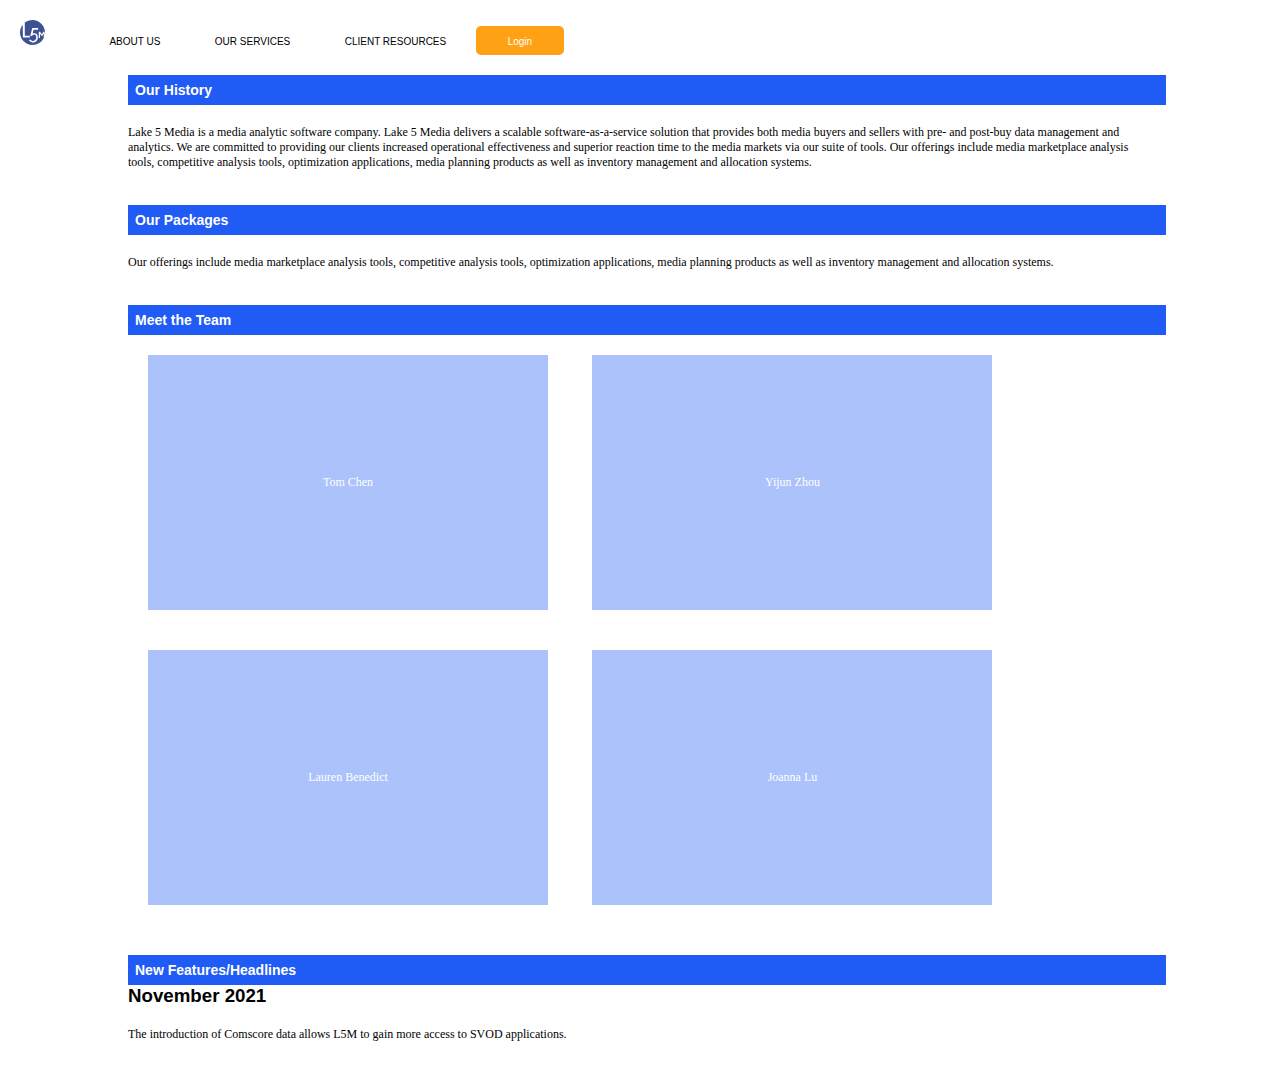
==== v2.html @ 2e87c415 "style changes" ====
<!DOCTYPE html>
<head>
    <!-- connecting font files -->
    <link rel="preconnect" href="https://fonts.googleapis.com">
    <link rel="preconnect" href="https://fonts.gstatic.com" crossorigin>
    <link href="https://fonts.googleapis.com/css2?family=Libre+Franklin&family=Montserrat:wght@400;700&display=swap" rel="stylesheet">

    <!--style sheets-->
    <link rel="stylesheet" href="styles_v2/v2_main.css">
</head>
<body>
    <nav>
        <!--first flexbox -->
        <div class="nav-holder">
            <spa class="logo-holder">
                <img src="sytles_v1/assets/logo.svg" alt="" width="25px">
            </span>
            <span class="menu-holder">
                <a href="">ABOUT US</a>
                <a href="">OUR SERVICES</a>
                <a href="">CLIENT RESOURCES</a>
                <button><a href="" style="color:white;">Login</a></button>
            </span>
        </div>
    </nav>
    <!-- main flexbox -->
    <div class="main-holder">
        <div>
            <h2>Our History</h2>
            <p>
                Lake 5 Media is a media analytic software company. Lake 5 Media delivers a scalable software-as-a-service solution that provides both media buyers and sellers with pre- and post-buy data management and analytics. We are committed to providing our clients increased operational effectiveness and superior reaction time to the media markets via our suite of tools. Our offerings include media marketplace analysis tools, competitive analysis tools, optimization applications, media planning products as well as inventory management and allocation systems.
            </p>
        </div>
        <div>
            <h2>Our Packages</h2>
            <p>
                Our offerings include media marketplace analysis tools, competitive analysis tools, optimization applications, media planning products as well as inventory management and allocation systems.
            </p>
        </div>
        <div>
            <h2>Meet the Team</h2>
            <div class="team-holder">
                <span class="team-block">
                    <p>Tom Chen</p>
                </span>
                <span class="team-block">
                    <p>Yijun Zhou</p>
                </span>
                <span class="team-block">
                    <p>Lauren Benedict</p>
                </span>
                <span class="team-block">
                    <p>Joanna Lu</p>
                </span>
            </div>
        </div>
        <div>
            <h2>New Features/Headlines</h2>
            <h3>November 2021</h3>
            <p>The introduction of Comscore data allows L5M to gain more access to SVOD applications. </p>
        </div>
    </div> <!-- end main-holder -->
</body>
---- styles_v2/v2_main.css ----
* {
    margin: 0px;
    padding: 0px;
    font-family: "Helvetica", sans-serif;
}

p {
    font-family: "Georgia", serif;
    padding: 20px 0px;
    font-size: 12px;
}

a {
    text-decoration: none;
    text-align: center;
    color: black;
    font-size: 10px;
    padding: 25px;
}

.logo-holder {
    padding: 20px;
}

h2 {
    width: 100%;
    display: block;
    background-color: #205bf5;
    color: white;
    font-size: 14px;
    padding: 0.5em;
}

.menu-holder {
    padding: 35px;
}

.nav-holder {
    display: flex;
    flex-flow: row;
    justify-content: space-between;
}

button {
    padding: 5px;
    background-color: #FFA114;
    color: white;
    border: 2px solid #FFA114;
    border-radius: 5px;
}

.main-holder {
    width: 80%;
    margin: 0 auto;
    display: flex;
    flex-flow: row wrap;
    justify-content: center;
}
.main-holder div {
    width: 100%;
    margin-bottom: 15px;
}

.team-holder {
    margin: 0 auto;
}

.team-block {
    width: 200px;
    padding: 100px;
    margin: 20px;
    display: inline-block;
    text-align: center;
    background-color: #acc2fa;
    color: white;
}
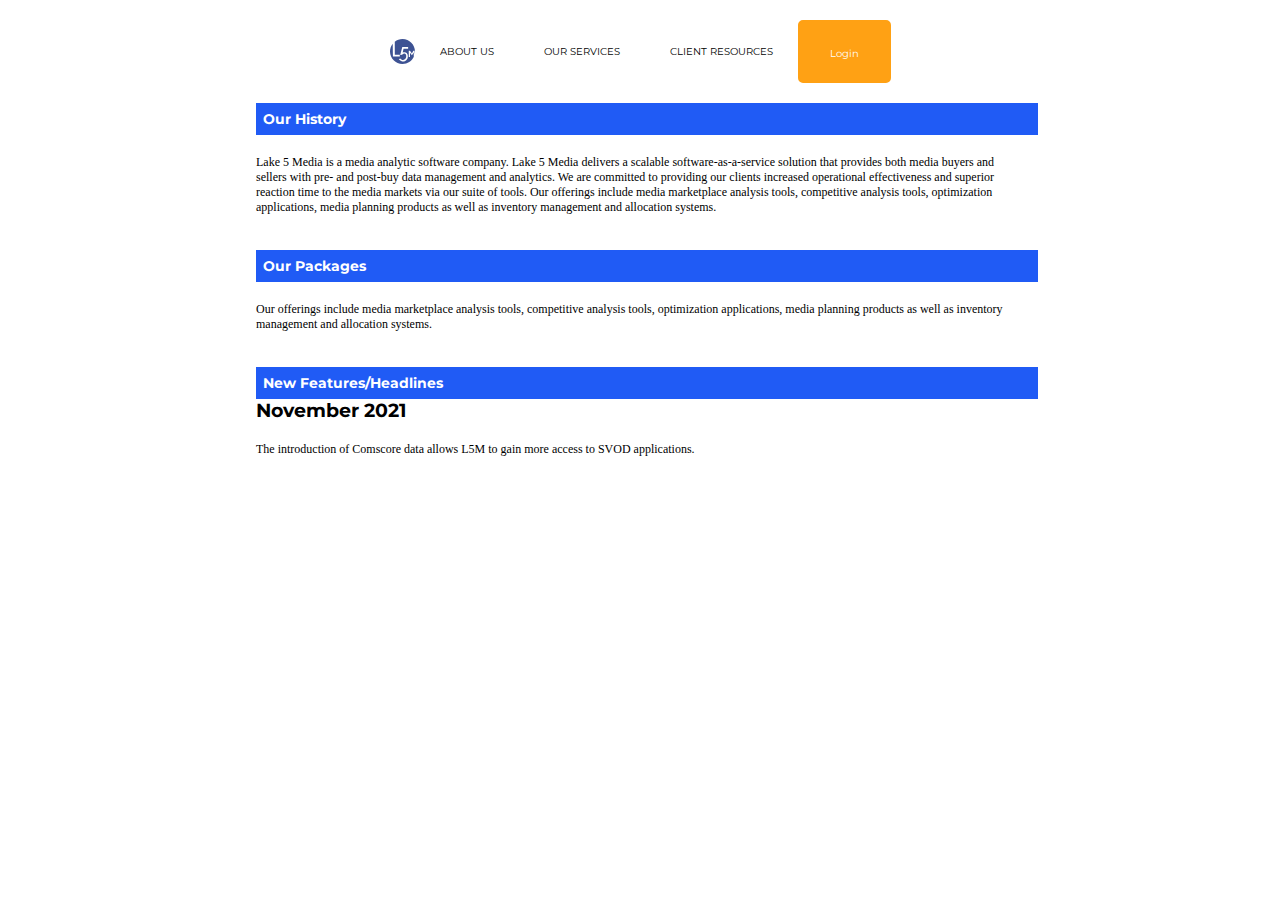
==== commit b35e56b1: "v1 changes" ====
--- a/v2.html
+++ b/v2.html
@@ -11,16 +11,14 @@
 <body>
     <nav>
         <!--first flexbox -->
-        <div class="nav-holder">
-            <spa class="logo-holder">
-                <img src="sytles_v1/assets/logo.svg" alt="" width="25px">
-            </span>
-            <span class="menu-holder">
-                <a href="">ABOUT US</a>
-                <a href="">OUR SERVICES</a>
-                <a href="">CLIENT RESOURCES</a>
-                <button><a href="" style="color:white;">Login</a></button>
-            </span>
+        <div class="menu-holder">
+            <img src="sytles_v1/assets/logo.svg" alt="" width="25px" class="logo">
+
+            <a href="">ABOUT US</a>
+            <a href="">OUR SERVICES</a>
+            <a href="">CLIENT RESOURCES</a>
+        
+            <button class="login"><a href="" style="color:white;">Login</a></button>
         </div>
     </nav>
     <!-- main flexbox -->
@@ -37,23 +35,24 @@
                 Our offerings include media marketplace analysis tools, competitive analysis tools, optimization applications, media planning products as well as inventory management and allocation systems.
             </p>
         </div>
+        <!--
         <div>
             <h2>Meet the Team</h2>
             <div class="team-holder">
                 <span class="team-block">
-                    <p>Tom Chen</p>
+                    <h1>John Doe, CEO</h1>
                 </span>
                 <span class="team-block">
-                    <p>Yijun Zhou</p>
+                   <h1>Head of Data Services</h1>
                 </span>
                 <span class="team-block">
-                    <p>Lauren Benedict</p>
+                    <h1>Chief Nielsen Liaison</h1>
                 </span>
                 <span class="team-block">
-                    <p>Joanna Lu</p>
+                    <h1>Client Services Deck Maker</h1>
                 </span>
             </div>
-        </div>
+        </div> -->
         <div>
             <h2>New Features/Headlines</h2>
             <h3>November 2021</h3>
--- a/styles_v2/v2_main.css
+++ b/styles_v2/v2_main.css
@@ -1,7 +1,7 @@
 * {
     margin: 0px;
     padding: 0px;
-    font-family: "Helvetica", sans-serif;
+    font-family: "Montserrat", sans-serif;
 }
 
 p {
@@ -22,6 +22,10 @@
     padding: 20px;
 }
 
+h1{
+    font-size: 18px;
+} 
+
 h2 {
     width: 100%;
     display: block;
@@ -32,14 +36,24 @@
 }
 
 .menu-holder {
-    padding: 35px;
+    width: 80%;
+    margin: 0 auto;
+    display: flex;
+    flex-flow: row;
+    justify-content: center;
+    padding: 20px;
 }
 
-.nav-holder {
-    display: flex;
-    flex-flow: row;
-    justify-content: space-between;
+.menu-holder a:hover {
+    background-color: #FFA114;
+    color: white;
 }
+
+/*
+.logo {
+    position: absolute;
+    left: 25px;
+} */
 
 button {
     padding: 5px;
@@ -49,8 +63,14 @@
     border-radius: 5px;
 }
 
+/*
+.login {
+    position: absolute;
+    right: 2px;
+} */
+
 .main-holder {
-    width: 80%;
+    width: 60%;
     margin: 0 auto;
     display: flex;
     flex-flow: row wrap;
@@ -60,17 +80,15 @@
     width: 100%;
     margin-bottom: 15px;
 }
-
-.team-holder {
-    margin: 0 auto;
+.team-block {
+    display: inline-block;
+    width: 250px;
+    height: 250px;
+    text-align: center;
+    background-color: lightblue;
+    color: white;
 }
-
-.team-block {
-    width: 200px;
-    padding: 100px;
-    margin: 20px;
-    display: inline-block;
-    text-align: center;
-    background-color: #acc2fa;
-    color: white;
-}+.team-block h1 {
+    position: relative;
+    top: 200px;
+}
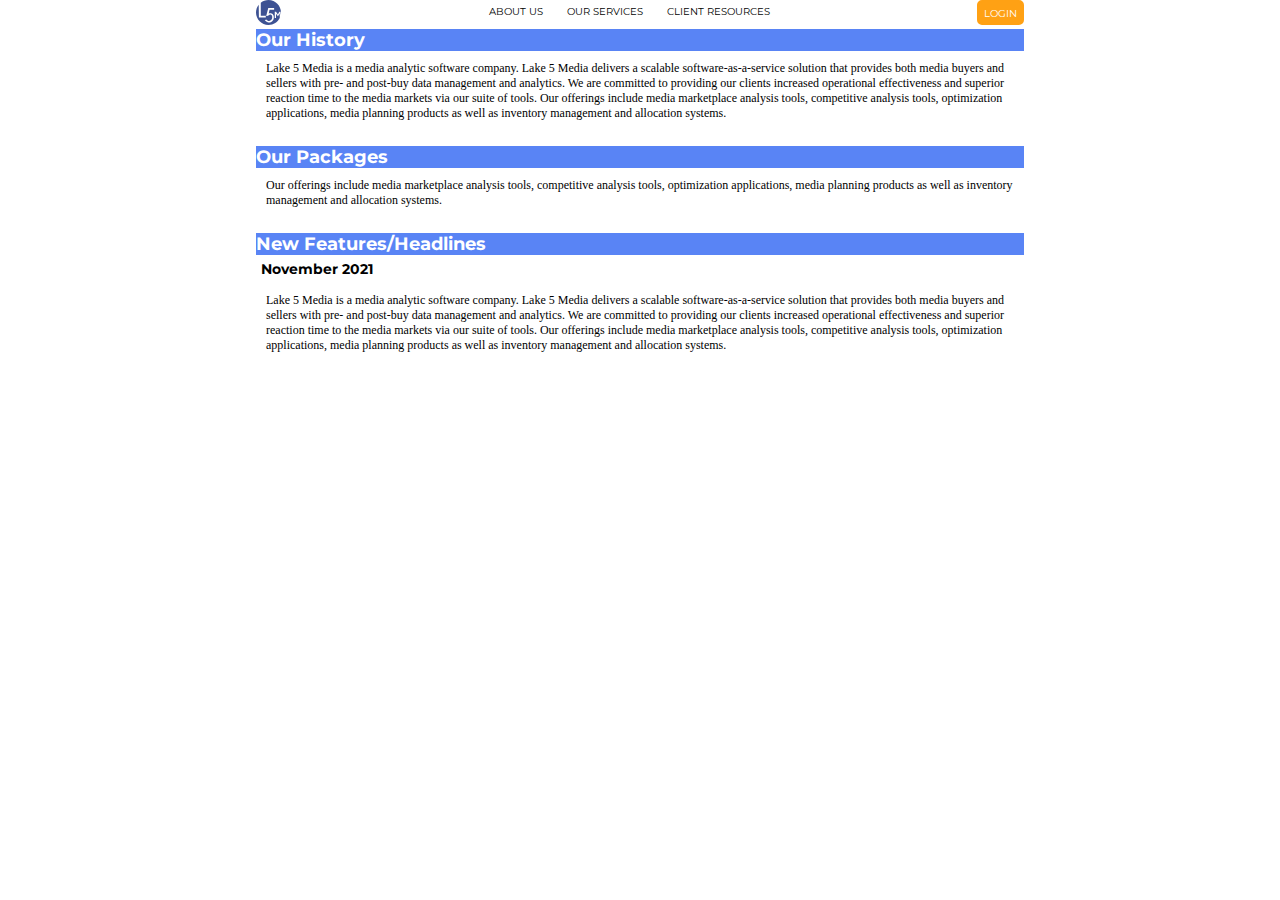
==== commit 7df239b0: "v2 prep" ====
--- a/v2.html
+++ b/v2.html
@@ -12,51 +12,39 @@
     <nav>
         <!--first flexbox -->
         <div class="menu-holder">
-            <img src="sytles_v1/assets/logo.svg" alt="" width="25px" class="logo">
-
-            <a href="">ABOUT US</a>
-            <a href="">OUR SERVICES</a>
-            <a href="">CLIENT RESOURCES</a>
-        
-            <button class="login"><a href="" style="color:white;">Login</a></button>
-        </div>
+            <div class="logo">
+                <img src="styles_v2/assets/logo.svg" alt="" width="25px">
+            </div>
+            <div class="nav-options">
+                <a href="">ABOUT US</a>
+                <a href="">OUR SERVICES</a>
+                <a href="">CLIENT RESOURCES</a>
+            </div>
+            <div class="button-holder">
+                <button class="login"><a href="" style="color:white;">LOGIN</a></button>
+            </div>
+        </div> <!-- end menu-holder -->
     </nav>
     <!-- main flexbox -->
     <div class="main-holder">
-        <div>
+        <div class="content-card">
             <h2>Our History</h2>
             <p>
                 Lake 5 Media is a media analytic software company. Lake 5 Media delivers a scalable software-as-a-service solution that provides both media buyers and sellers with pre- and post-buy data management and analytics. We are committed to providing our clients increased operational effectiveness and superior reaction time to the media markets via our suite of tools. Our offerings include media marketplace analysis tools, competitive analysis tools, optimization applications, media planning products as well as inventory management and allocation systems.
             </p>
         </div>
-        <div>
+        <div class="content-card">
             <h2>Our Packages</h2>
             <p>
                 Our offerings include media marketplace analysis tools, competitive analysis tools, optimization applications, media planning products as well as inventory management and allocation systems.
             </p>
         </div>
-        <!--
-        <div>
-            <h2>Meet the Team</h2>
-            <div class="team-holder">
-                <span class="team-block">
-                    <h1>John Doe, CEO</h1>
-                </span>
-                <span class="team-block">
-                   <h1>Head of Data Services</h1>
-                </span>
-                <span class="team-block">
-                    <h1>Chief Nielsen Liaison</h1>
-                </span>
-                <span class="team-block">
-                    <h1>Client Services Deck Maker</h1>
-                </span>
-            </div>
-        </div> -->
-        <div>
+        <div class="content-card">
             <h2>New Features/Headlines</h2>
             <h3>November 2021</h3>
-            <p>The introduction of Comscore data allows L5M to gain more access to SVOD applications. </p>
+            <p>
+                Lake 5 Media is a media analytic software company. Lake 5 Media delivers a scalable software-as-a-service solution that provides both media buyers and sellers with pre- and post-buy data management and analytics. We are committed to providing our clients increased operational effectiveness and superior reaction time to the media markets via our suite of tools. Our offerings include media marketplace analysis tools, competitive analysis tools, optimization applications, media planning products as well as inventory management and allocation systems.    
+            </p>
         </div>
     </div> <!-- end main-holder -->
 </body>--- a/styles_v2/v2_main.css
+++ b/styles_v2/v2_main.css
@@ -15,7 +15,7 @@
     text-align: center;
     color: black;
     font-size: 10px;
-    padding: 25px;
+    
 }
 
 .logo-holder {
@@ -29,46 +29,47 @@
 h2 {
     width: 100%;
     display: block;
-    background-color: #205bf5;
+    background-color: #5984F5;
     color: white;
+    font-size: 18px;
+}
+h3 {
     font-size: 14px;
-    padding: 0.5em;
+    padding: 5px;
 }
 
 .menu-holder {
-    width: 80%;
+    width: 60%;
+    display: flex;
+    flex-flow: row nowrap;
+    justify-content: space-between;
     margin: 0 auto;
-    display: flex;
-    flex-flow: row;
-    justify-content: center;
-    padding: 20px;
+    text-align: center;
+}
+.menu-holder a {
+    display: inline-block;
 }
 
 .menu-holder a:hover {
     background-color: #FFA114;
-    color: white;
+}
+.nav-options a {
+    padding: 0px 10px;
 }
 
-/*
-.logo {
-    position: absolute;
-    left: 25px;
-} */
-
 button {
-    padding: 5px;
     background-color: #FFA114;
     color: white;
     border: 2px solid #FFA114;
     border-radius: 5px;
 }
-
-/*
 .login {
-    position: absolute;
-    right: 2px;
-} */
-
+    text-align: center;
+    height: 25px;
+} 
+.login a {
+    padding: 5px;
+}
 .main-holder {
     width: 60%;
     margin: 0 auto;
@@ -80,15 +81,6 @@
     width: 100%;
     margin-bottom: 15px;
 }
-.team-block {
-    display: inline-block;
-    width: 250px;
-    height: 250px;
-    text-align: center;
-    background-color: lightblue;
-    color: white;
+.content-card p {
+    padding: 10px;
 }
-.team-block h1 {
-    position: relative;
-    top: 200px;
-}
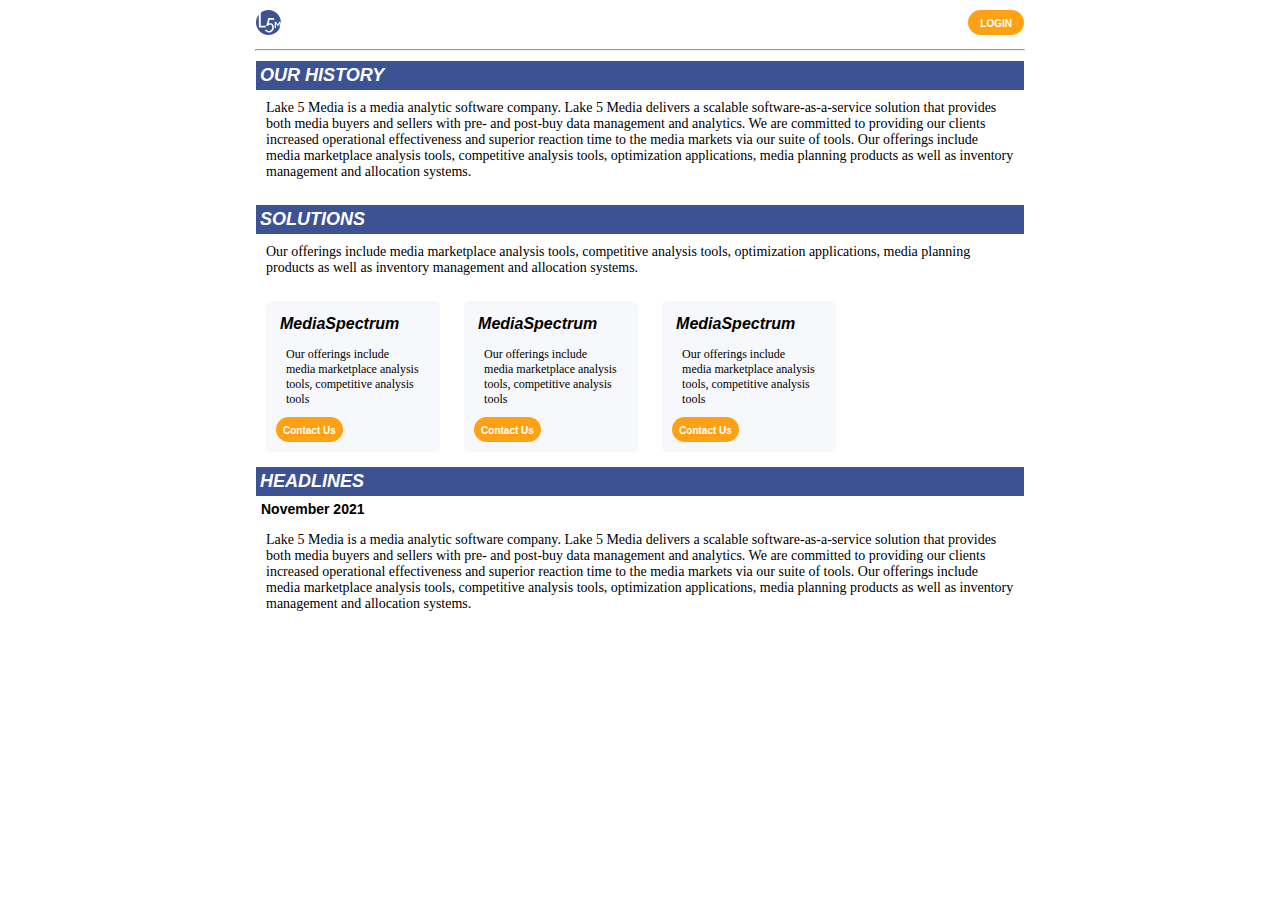
==== commit 195a4860: "style changes" ====
--- a/v2.html
+++ b/v2.html
@@ -16,35 +16,69 @@
                 <img src="styles_v2/assets/logo.svg" alt="" width="25px">
             </div>
             <div class="nav-options">
+                <!--
                 <a href="">ABOUT US</a>
-                <a href="">OUR SERVICES</a>
-                <a href="">CLIENT RESOURCES</a>
+                <a href="">SERVICES</a>
+                <a href="">CLIENT RESOURCES</a> -->
+                <button class="login"><a href="" style="color:white;">LOGIN</a></button>
             </div>
+            <!--
             <div class="button-holder">
                 <button class="login"><a href="" style="color:white;">LOGIN</a></button>
-            </div>
+            </div> -->
         </div> <!-- end menu-holder -->
+        <hr class="line-break">
     </nav>
     <!-- main flexbox -->
+    <!--
+    <div style="background-color: black; height: 2px; width: 60%; margin: 0 auto;"></div>
+    -->
     <div class="main-holder">
         <div class="content-card">
-            <h2>Our History</h2>
-            <p>
-                Lake 5 Media is a media analytic software company. Lake 5 Media delivers a scalable software-as-a-service solution that provides both media buyers and sellers with pre- and post-buy data management and analytics. We are committed to providing our clients increased operational effectiveness and superior reaction time to the media markets via our suite of tools. Our offerings include media marketplace analysis tools, competitive analysis tools, optimization applications, media planning products as well as inventory management and allocation systems.
-            </p>
+            <span class="content-head"><h2>OUR HISTORY</h2></span>
+            <span>
+                <p>
+                    Lake 5 Media is a media analytic software company. Lake 5 Media delivers a scalable software-as-a-service solution that provides both media buyers and sellers with pre- and post-buy data management and analytics. We are committed to providing our clients increased operational effectiveness and superior reaction time to the media markets via our suite of tools. Our offerings include media marketplace analysis tools, competitive analysis tools, optimization applications, media planning products as well as inventory management and allocation systems.
+                </p>
+            </span>
         </div>
         <div class="content-card">
-            <h2>Our Packages</h2>
-            <p>
-                Our offerings include media marketplace analysis tools, competitive analysis tools, optimization applications, media planning products as well as inventory management and allocation systems.
-            </p>
+            <span class="content-head">
+                <h2>SOLUTIONS</h2>
+            </span>
+            <span>
+                <p>
+                    Our offerings include media marketplace analysis tools, competitive analysis tools, optimization applications, media planning products as well as inventory management and allocation systems.
+                </p>
+            </span>
         </div>
         <div class="content-card">
-            <h2>New Features/Headlines</h2>
-            <h3>November 2021</h3>
-            <p>
-                Lake 5 Media is a media analytic software company. Lake 5 Media delivers a scalable software-as-a-service solution that provides both media buyers and sellers with pre- and post-buy data management and analytics. We are committed to providing our clients increased operational effectiveness and superior reaction time to the media markets via our suite of tools. Our offerings include media marketplace analysis tools, competitive analysis tools, optimization applications, media planning products as well as inventory management and allocation systems.    
-            </p>
+            <span class="app-card">
+                <h3>MediaSpectrum</h3>
+                <p>Our offerings include media marketplace analysis tools, competitive analysis tools</p>
+                <button><a href="">Contact Us</a></button>
+            </span>
+            <span class="app-card">
+                <h3>MediaSpectrum</h3>
+                <p>Our offerings include media marketplace analysis tools, competitive analysis tools</p>
+                <button><a href="">Contact Us</a></button>
+            </span>
+            <span class="app-card">
+                <h3>MediaSpectrum</h3>
+                <p>Our offerings include media marketplace analysis tools, competitive analysis tools</p>
+                <button><a href="">Contact Us</a></button>
+            </span>
+        </div>
+        <div class="content-card">
+            <span class="content-head">
+                <h2>HEADLINES</h2>
+            </span>
+            <span>
+                <h3>November 2021</h3>
+                <p>
+                    Lake 5 Media is a media analytic software company. Lake 5 Media delivers a scalable software-as-a-service solution that provides both media buyers and sellers with pre- and post-buy data management and analytics. We are committed to providing our clients increased operational effectiveness and superior reaction time to the media markets via our suite of tools. Our offerings include media marketplace analysis tools, competitive analysis tools, optimization applications, media planning products as well as inventory management and allocation systems.    
+                </p>
+            </span>
         </div>
     </div> <!-- end main-holder -->
-</body>+</body>
--- a/styles_v2/v2_main.css
+++ b/styles_v2/v2_main.css
@@ -1,13 +1,14 @@
+/* --- GLOBAL SELECTORS --- */
 * {
     margin: 0px;
     padding: 0px;
-    font-family: "Montserrat", sans-serif;
+    font-family: "Helvetica", sans-serif;
 }
 
 p {
-    font-family: "Georgia", serif;
     padding: 20px 0px;
-    font-size: 12px;
+    font-size: 14px;
+    font-family: Georgia, 'Times New Roman', Times, serif;
 }
 
 a {
@@ -17,70 +18,116 @@
     font-size: 10px;
     
 }
-
-.logo-holder {
-    padding: 20px;
-}
-
 h1{
     font-size: 18px;
 } 
 
 h2 {
-    width: 100%;
-    display: block;
-    background-color: #5984F5;
     color: white;
     font-size: 18px;
+    padding: 4px;
+    font-style: italic;
 }
+
 h3 {
     font-size: 14px;
     padding: 5px;
 }
 
+/* ---- LOCAL SELECTORS --- */
+.logo-holder {
+    padding: 20px;
+}
+
 .menu-holder {
     width: 60%;
+    margin: 0 auto;
     display: flex;
     flex-flow: row nowrap;
     justify-content: space-between;
-    margin: 0 auto;
     text-align: center;
-}
-.menu-holder a {
-    display: inline-block;
+    padding: 10px; 
 }
 
 .menu-holder a:hover {
     background-color: #FFA114;
 }
+
 .nav-options a {
     padding: 0px 10px;
+    font-weight: bold;
 }
 
 button {
     background-color: #FFA114;
     color: white;
     border: 2px solid #FFA114;
-    border-radius: 5px;
-}
-.login {
+    border-radius: 20px;
     text-align: center;
     height: 25px;
-} 
-.login a {
+}
+
+button a {
     padding: 5px;
+    color: white;
+    font-weight: bold;
 }
+
+.line-break {
+    width: 60%;
+    size: 1px;
+    margin: 0 auto;
+    background-color: #3D5293;
+}
+
 .main-holder {
     width: 60%;
+    padding-top: 10px;
     margin: 0 auto;
     display: flex;
     flex-flow: row wrap;
     justify-content: center;
 }
+
 .main-holder div {
     width: 100%;
     margin-bottom: 15px;
 }
+
 .content-card p {
     padding: 10px;
 }
+
+.content-head {
+    width: 100%;
+    display: inline-block;
+  /*  padding: 0px 10px; */
+    background-color: #3D5293;
+}
+
+.app-card {
+    background-color: #F7F8FB;
+    display: inline-block;
+    width: 20%;
+    margin: 0px 10px;
+    padding: 10px;
+    border-radius: 5px;
+}
+
+.app-card h3 {
+    font-style: italic;
+    font-size: 16px;
+    padding: 4px;
+}
+
+.app-card p {
+    font-size: 12px;
+}
+
+
+/* -----  MEDIA QUERIES ----- */
+@media screen and (max-width: 400px) {
+    .app-card {
+        display: none;
+    }
+}